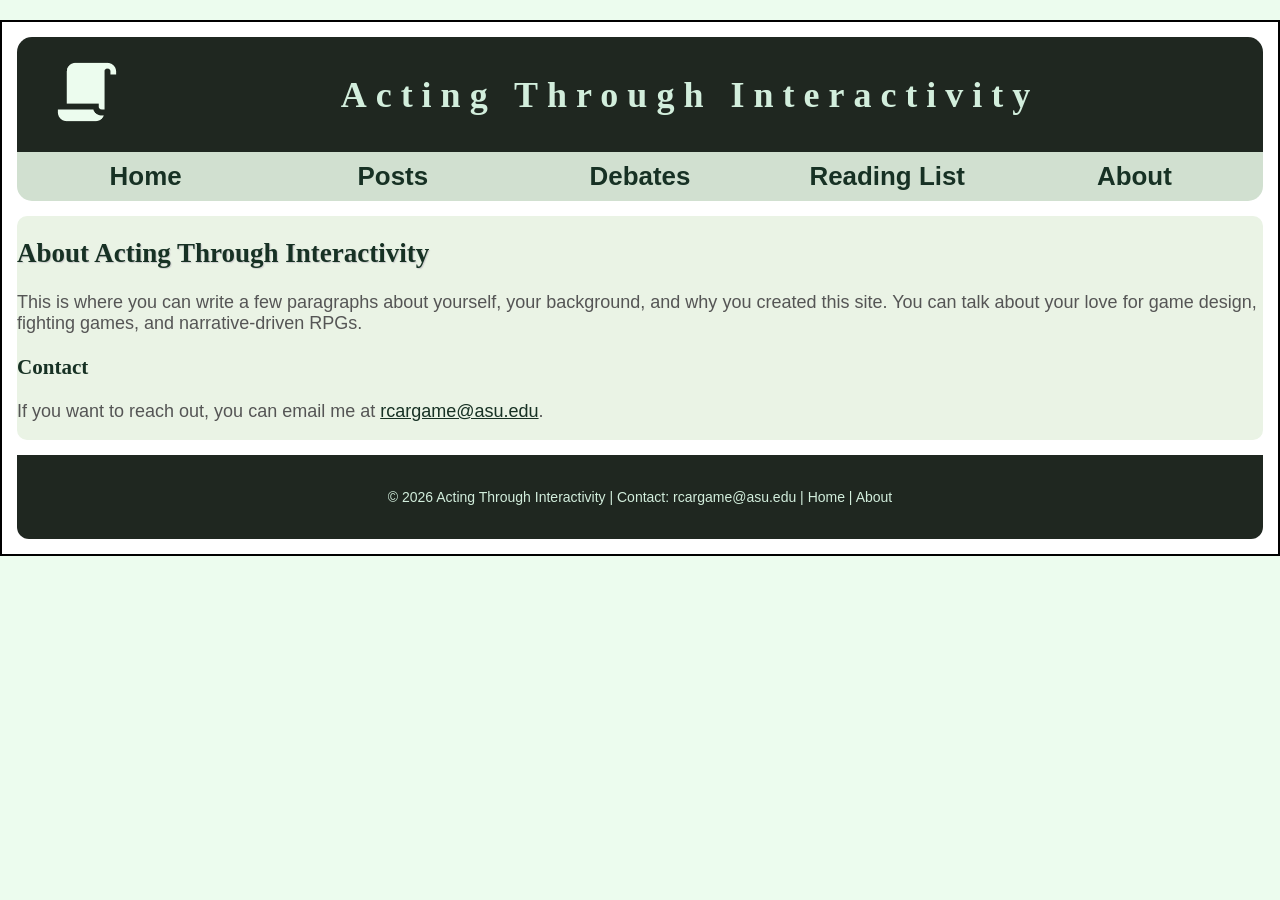
==== about.html @ 85119405 "Add files via upload" ====
<!DOCTYPE html>
<html lang="en">
  <head>
    <meta charset="UTF-8" />
    <meta name="viewport" content="width=device-width, initial-scale=1.0" />
    <link rel="stylesheet" href="blog.css" />
    <title>Acting Through Interactivity | Posts</title>
  </head>
  <body>
    <div id="wrapper">
    
    <header>
        <a href="index.html"><div><img src="temp_logo.png"  width="70" height="70"></div></a>
      <h1><a href="index.html">Acting Through Interactivity</a></h1>
    </header>

    <nav>
      <ul>
        <li><a href="index.html">Home</a></li>
        <li><a href="posts.html">Posts</a></li>
        <li><a href="debates.html">Debates</a></li>
        <li><a href="reading_list.html">Reading List</a></li>
        <li><a href="about.html">About</a></li>
      </ul>
    </nav>

    <div id="homehero" class="hero"></div>
    
    <main>
        <div id="about_page">
            <h2>About Acting Through Interactivity</h2>
            <p>This is where you can write a few paragraphs about yourself, your background, and why you created this site. You can talk about your love for game design, fighting games, and narrative-driven RPGs.</p>
            
            <h3>Contact</h3>
            <p>If you want to reach out, you can email me at <a href="mailto:rcargame@asu.edu">rcargame@asu.edu</a>.</p>
        </div>
    </main>
    
    <footer>
        <p>&copy; 2026 Acting Through Interactivity | Contact: rcargame@asu.edu | <a href="index.html">Home</a> | <a href="about.html">About</a></p>
    </footer>
    </div>
    </body>
</html>
---- blog.css ----
* {
    box-sizing: border-box;
}

main {
    display: block;
    background-color: #eaf3e5;
    overflow:hidden;
    margin-top: 15px;
    margin-bottom: 15px;
    border-radius: 10px;
}
body {
    background-color: #ecfcee;
    color: #555555;
    font-family: Arial, Helvetica, sans-serif;
    margin: 0;
    font-size: 18px;
}
header {
    background-color: #1f2720;
    color: #d2eedc;
    display: flex;
    justify-content: space-around;
    padding: 10px 20px;
    align-items: center;
    border-top-left-radius: 15px;
    border-top-right-radius: 15px;
}
header div {
    padding: 10px;
    min-width: 100px;
    text-align: center;
}
header a:link {
    color: #d2eedc;
    text-decoration: none;
}
header a:visited {
    color: #d2eedc;
    text-decoration: none;
}
header a:hover {
    color: #fab1a8;
}
header h1 {
    text-align: center;
    flex-grow: 1;
    padding-top: 10px;
    padding-bottom: 10px;
}
footer {
    font-size: 14px;
    text-align: center;
    font-family: Arial, Helvetica, sans-serif;
    padding: 20px;
    background-color: #1f2720;
    color: #d2eedc;
    border-bottom-left-radius: 12px;
    border-bottom-right-radius: 12px;
}
footer a{
    color: #fab1a8;
    text-decoration: none;
}
footer a:hover {
    text-decoration: none;
}
footer a:visited {
    color: #d2eedc;
    text-decoration: none;
}
footer a:link {
    color: #d2eedc;
}
nav {
    font-weight: bold;
    padding: 5px 5px;
    font-size: 120%;
    text-align: center;
    background-color: #d1e0d0;
    border-bottom-left-radius: 15px;
    border-bottom-right-radius: 15px;
}
nav a {
    text-decoration: none;
    display: block;
    padding: 5px 20px;
    color: #1f2720;
    text-decoration: none;
    border-radius: 5px;
}
nav a:hover {
    background-color: #1f2720;
    color: #ffffff;
}
nav ul {
    list-style: none;
    padding: 0;
    margin: 0;
    font-size: 1.2em;
    display: flex;
    justify-content: space-around;
}
nav li {
    border-bottom: none;
    flex: 1;
    text-align: center;
}
a:link {
    color: #173124;
}
a:visited {
    color: #173124;
}
a:hover {
    color: #471414;
}
h1{
    margin-bottom: 0;
    font-family: Georgia, 'Times New Roman', Times, serif;
    margin-top: 0;
    letter-spacing: 0.25em;
    padding-bottom: 0.5em;
    padding-top: 0.5em;
}
h2 {
    color: #173124;
    font-family: Georgia, 'Times New Roman', Times, serif;
    text-shadow: 1px 1px 1px #cccccc;
}
h3 {
    font-family: Georgia, 'Times New Roman', Times, serif;
    color: #173124;
}
dt {
    color: #002171;
}
#contact {
    font-size: 90%;
}
#wrapper {
    max-width: 1400px;
    margin: 20px auto;
    background-color: #ffffff;
    border: 2px solid black;
    padding: 15px;
    display: flex;
    flex-direction: column;
}
#homehero {
    background-size: 100% 100%;
    background-repeat: no-repeat;
    background-image: url(e33.jpg);
}
#posts_section, #debates_section {
    background-color: #eaf3e5;
    border-radius: 10px;
    padding: 20px;
    text-decoration: none;
}
#debates_section {
    border-bottom-left-radius: 0px;
    border-top-left-radius: 0px;
    background-color: #d1e0d0;
    border-left: 3px solid #000000;
}
.flow {
    display: flex;
    flex-direction: row;
}
.home_layout {
    display: grid;
    grid-template-columns: 1.5fr 1fr;
}
.home_layout h2 {
    padding-left: 20px;
}
.home_post {
    border: 1px solid #000000;
    padding: 15px;
    margin-bottom: 15px;
    margin-left: 15px;
    margin-right: 15px;
    display: flex;
    align-items: center;
    overflow: hidden;
    height: 100px;
    border-radius: 5px;
}
.home_post {
    border: 1px solid #000000;
    padding: 10px;
    margin-bottom: 15px;
    margin-left: 15px;
    margin-right: 15px;
    display: flex;
    align-items: center;
    overflow: hidden;
    height: 100px;
    border-radius: 5px;
}
.home_post:hover {
    background-color: #d2eedc;
}
.post_image {
    display: block;
    width: 140px;
    height: 120px;
    background-color: #cccccc; 
    margin: -10px 15px -10px -10px; 
    border-radius: 5px 0 0 5px; 
    border-right: 1px solid #999999;
    object-fit: cover;
}
.home_debates {
    border: 1px solid #000000;
    padding: 10px;
    margin-bottom: 15px;
    margin-left: 15px;
    margin-right: 15px;
    display: flex;
    align-items: center;
    overflow: hidden;
    height: 100px;
    border-radius: 5px;
}
.home_debates:hover {
    background-color: #d2eedc;
}
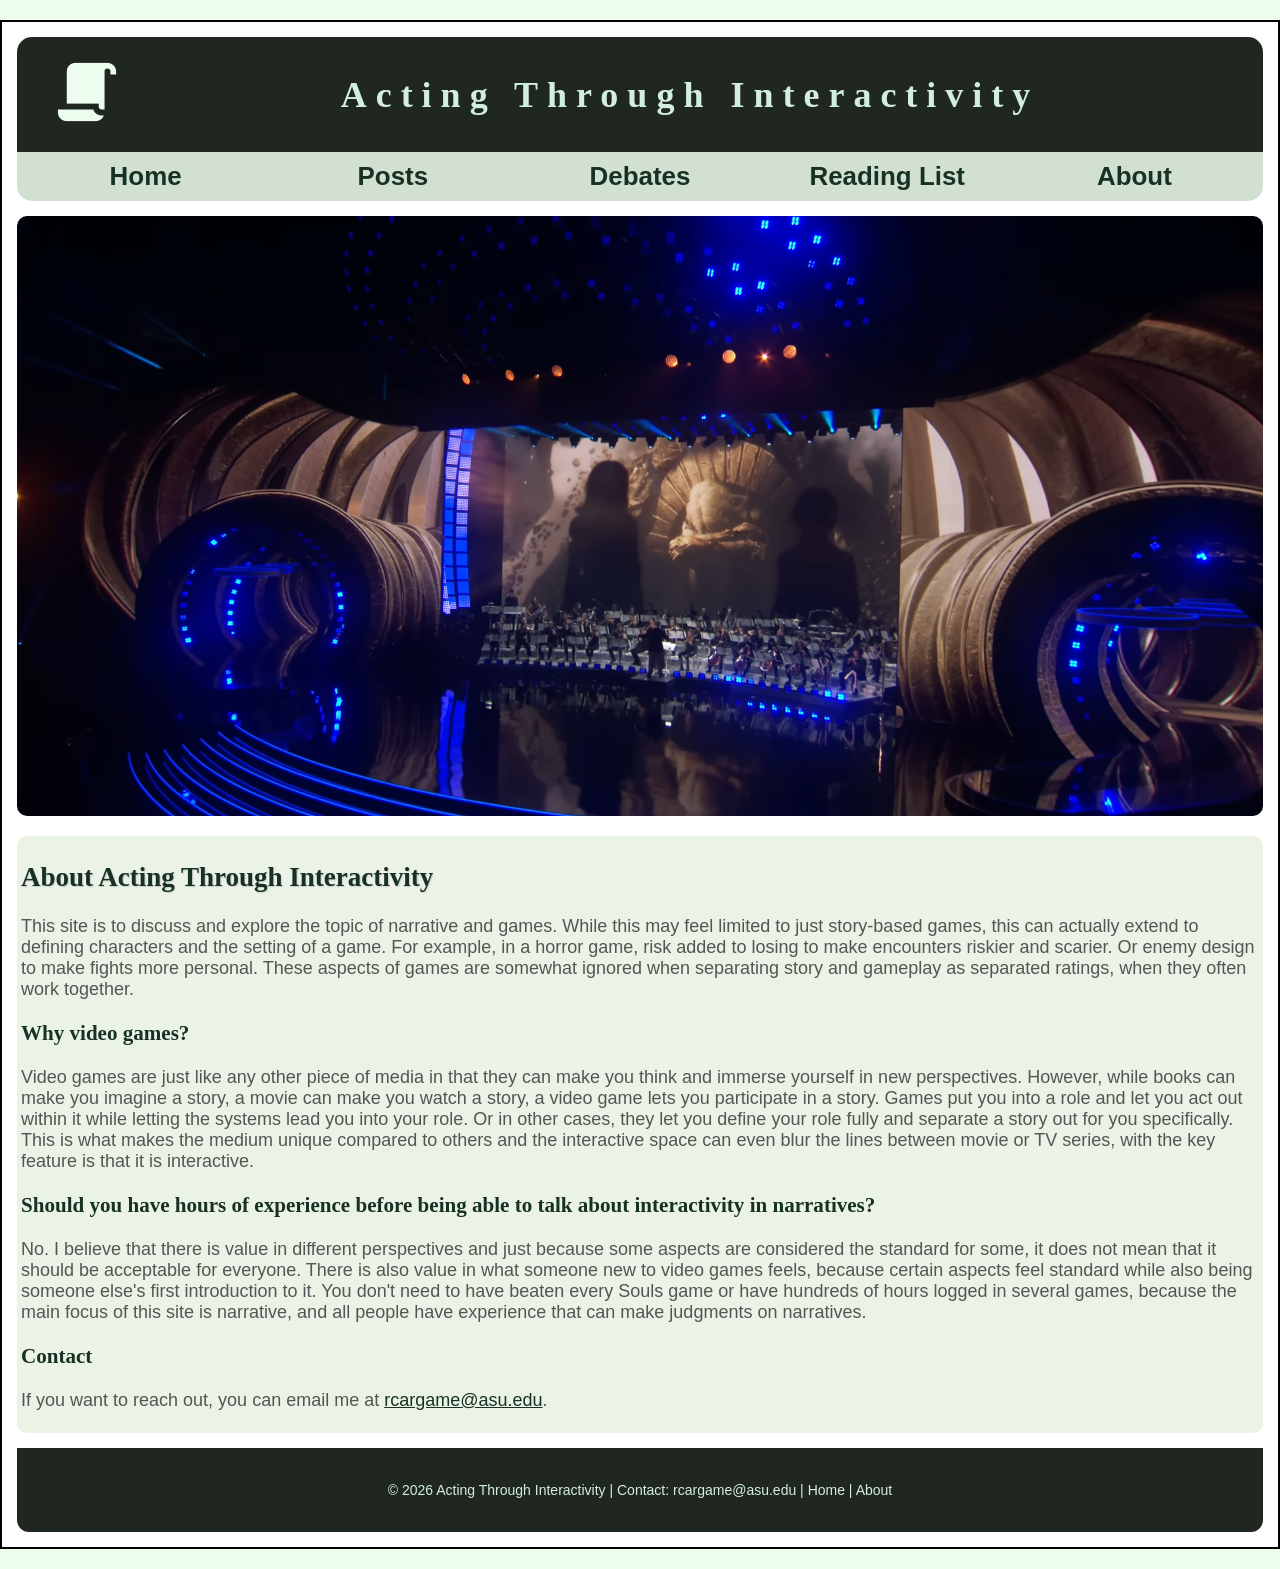
==== commit 11d634fb: "Add files via upload" ====
--- a/about.html
+++ b/about.html
@@ -24,13 +24,19 @@
       </ul>
     </nav>
 
-    <div id="homehero" class="hero"></div>
+    <div id="abouthero" class="hero"></div>
     
     <main>
         <div id="about_page">
             <h2>About Acting Through Interactivity</h2>
-            <p>This is where you can write a few paragraphs about yourself, your background, and why you created this site. You can talk about your love for game design, fighting games, and narrative-driven RPGs.</p>
+            <p>This site is to discuss and explore the topic of narrative and games. While this may feel limited to just story-based games, this can actually extend to defining characters and the setting of a game. For example, in a horror game, risk added to losing to make encounters riskier and scarier. Or enemy design to make fights more personal. These aspects of games are somewhat ignored when separating story and gameplay as separated ratings, when they often work together.</p>
             
+            <h3>Why video games?</h3>
+            <p>Video games are just like any other piece of media in that they can make you think and immerse yourself in new perspectives. However, while books can make you imagine a story, a movie can make you watch a story, a video game lets you participate in a story. Games put you into a role and let you act out within it while letting the systems lead you into your role. Or in other cases, they let you define your role fully and separate a story out for you specifically. This is what makes the medium unique compared to others and the interactive space can even blur the lines between movie or TV series, with the key feature is that it is interactive.</p>
+
+            <h3>Should you have hours of experience before being able to talk about interactivity in narratives?</h3>
+            <p>No. I believe that there is value in different perspectives and just because some aspects are considered the standard for some, it does not mean that it should be acceptable for everyone. There is also value in what someone new to video games feels, because certain aspects feel standard while also being someone else's first introduction to it. You don't need to have beaten every Souls game or have hundreds of hours logged in several games, because the main focus of this site is narrative, and all people have experience that can make judgments on narratives.</p>
+
             <h3>Contact</h3>
             <p>If you want to reach out, you can email me at <a href="mailto:rcargame@asu.edu">rcargame@asu.edu</a>.</p>
         </div>
--- a/blog.css
+++ b/blog.css
@@ -9,6 +9,7 @@
     margin-top: 15px;
     margin-bottom: 15px;
     border-radius: 10px;
+    padding: 4px;
 }
 body {
     background-color: #ecfcee;
@@ -149,9 +150,24 @@
     flex-direction: column;
 }
 #homehero {
-    background-size: 100% 100%;
+    background-size: cover;
     background-repeat: no-repeat;
-    background-image: url(e33.jpg);
+    background-image: url('homehero.png');
+    height: 600px;
+    width: 100%;
+    border-radius: 10px;
+    margin-top: 15px;
+    margin-bottom: 5px;
+}
+#abouthero {
+    background-size: cover;
+    background-repeat: no-repeat;
+    background-image: url('orchestra2.png');
+    height: 600px;
+    width: 100%;
+    border-radius: 10px;
+    margin-top: 15px;
+    margin-bottom: 5px;
 }
 #posts_section, #debates_section {
     background-color: #eaf3e5;
@@ -175,18 +191,6 @@
 }
 .home_layout h2 {
     padding-left: 20px;
-}
-.home_post {
-    border: 1px solid #000000;
-    padding: 15px;
-    margin-bottom: 15px;
-    margin-left: 15px;
-    margin-right: 15px;
-    display: flex;
-    align-items: center;
-    overflow: hidden;
-    height: 100px;
-    border-radius: 5px;
 }
 .home_post {
     border: 1px solid #000000;
@@ -213,18 +217,82 @@
     border-right: 1px solid #999999;
     object-fit: cover;
 }
+.move-table {
+    width: 100%;
+    border-collapse: collapse; /* This is important for clean table borders */
+    margin: 20px 0;
+    font-size: 0.95em;
+    border-radius: 8px;
+    overflow: hidden; /* Keeps the rounded corners intact */
+    box-shadow: 0 2px 5px rgba(0,0,0,0.1);
+}
+
+.move-table th {
+    background-color: #1f2720;
+    color: #d2eedc;
+    text-align: left;
+    padding: 12px 15px;
+    font-family: Georgia, 'Times New Roman', Times, serif;
+    letter-spacing: 0.05em;
+}
+
+.move-table td {
+    padding: 12px 15px;
+    border-bottom: 1px solid #d1e0d0;
+    background-color: #ffffff;
+}
+
+.move-table tr:last-child td {
+    border-bottom: none;
+}
 .home_debates {
     border: 1px solid #000000;
     padding: 10px;
     margin-bottom: 15px;
     margin-left: 15px;
     margin-right: 15px;
-    display: flex;
+    display: block;
     align-items: center;
     overflow: hidden;
-    height: 100px;
+    height: auto;
     border-radius: 5px;
 }
 .home_debates:hover {
     background-color: #d2eedc;
+}
+.vote_options {
+  position: relative;
+  display: flex;
+  height: 3em;
+  width: 1200px;
+}
+.vote_input {
+  opacity: 0;
+  pointer-events: none;
+}
+.vote_options label {
+  display: flex;
+  align-items: center;
+  padding: 0 2em;
+  color: #ffffff;
+  font-weight: 600;
+}
+.vote_yes { 
+    background-color: #2c703d; 
+    width: 1500px;
+    justify-content: right;
+}
+.vote_no  { 
+    background-color: #712e2f; 
+    width: 1500px;
+}
+.vote_input:checked + label {
+  box-shadow: 0 0 0 3px #fff;
+}
+.vote_input:checked + label::before {
+  content: "✓";
+  margin-right: 0.5em;
+}
+.debates_banner {
+    justify-content: center;
 }
